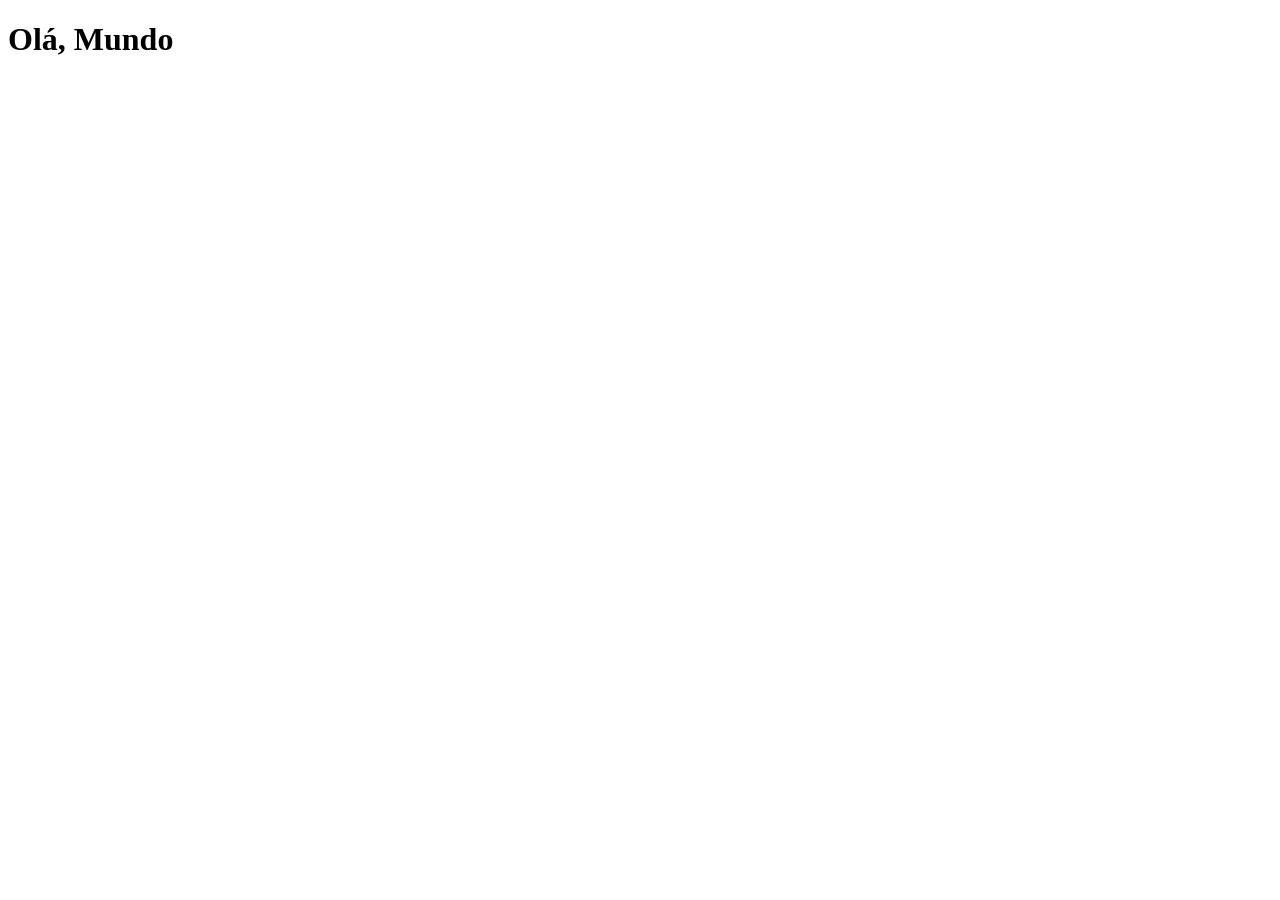
==== index.html @ 92633029 "criado a página principal" ====
<!DOCTYPE html>
<html lang="pt-br">
<head>
    <meta charset="UTF-8">
    <meta name="viewport" content="width=device-width, initial-scale=1.0">
    <title>Projeto Redes Sociais</title>
    <link rel="shortcut icon" href="favicon.ico" type="image/x-icon">
</head>
<body>
    <h1>Olá, Mundo</h1>
</body>
</html>
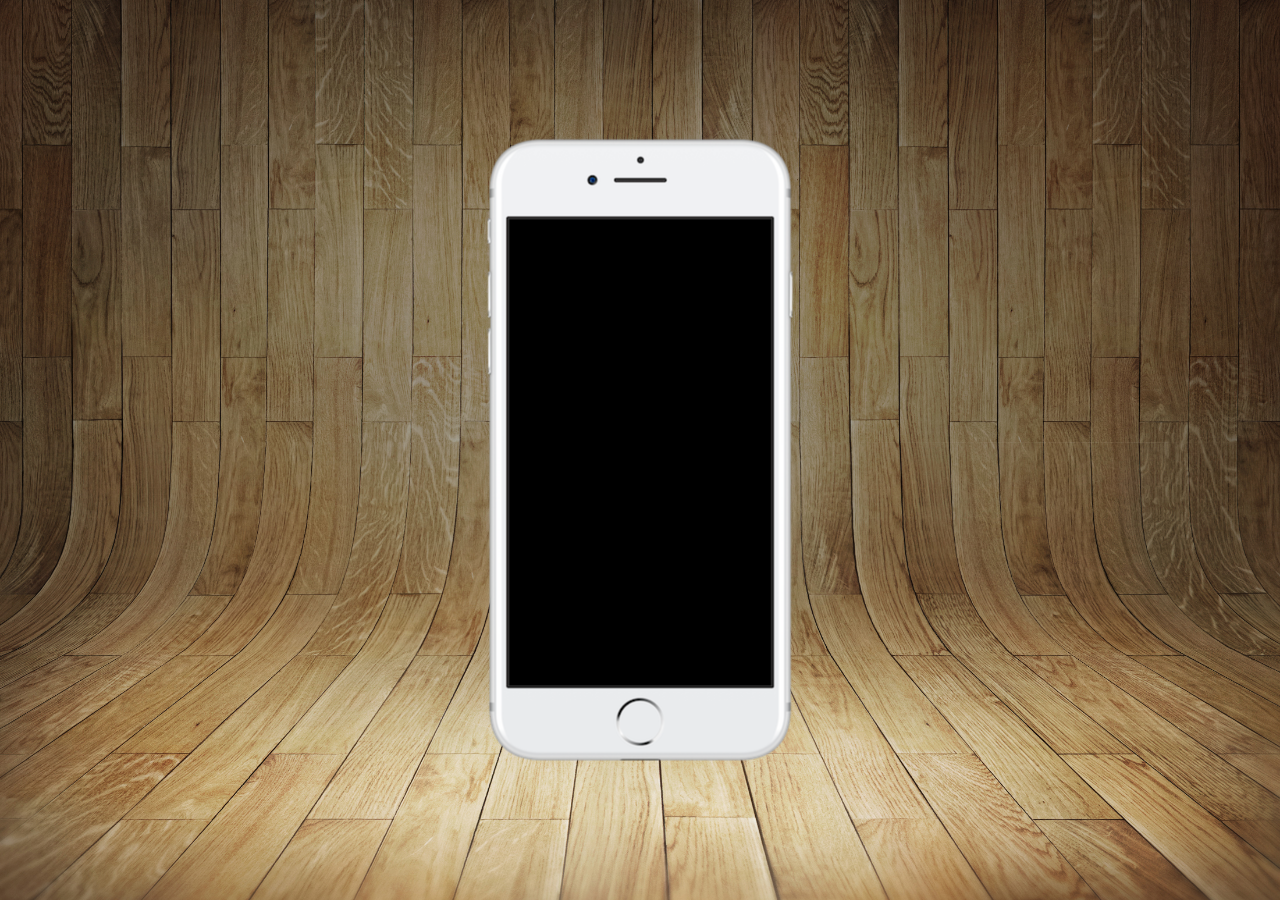
==== commit 05f44d3c: "criando página principal" ====
--- a/index.html
+++ b/index.html
@@ -5,8 +5,16 @@
     <meta name="viewport" content="width=device-width, initial-scale=1.0">
     <title>Projeto Redes Sociais</title>
     <link rel="shortcut icon" href="favicon.ico" type="image/x-icon">
+    <link rel="stylesheet" href="estilos/style.css">
 </head>
 <body>
-    <h1>Olá, Mundo</h1>
+    <main>
+        <section id="telefone">
+
+        </section>
+        <section id="redes-sociais">
+
+        </section>
+    </main>
 </body>
 </html>
--- a/estilos/style.css
+++ b/estilos/style.css
@@ -0,0 +1,35 @@
+@charset "UTF-8";
+
+* {
+    margin: 0px;
+    padding: 0px;
+    font-family: Arial, Helvetica, sans-serif;
+}
+
+html, body {
+    height: 100vh;
+    width: 100vw;
+    background-color: black;
+}
+
+body {
+    background: url('../imagens/fundo-madeira.jpg') no-repeat top center;
+    background-size: cover;
+    background-attachment: fixed;
+}
+
+main {
+    position: relative;
+    height: 100vh;
+}
+
+section#telefone {
+    position: absolute;
+    top: 50%;
+    left: 50%;
+    transform: translate(-50%, -50%);
+
+    height: 627px;
+    width: 311px;
+    background: url('../imagens/frame-iphone.png') no-repeat;
+}
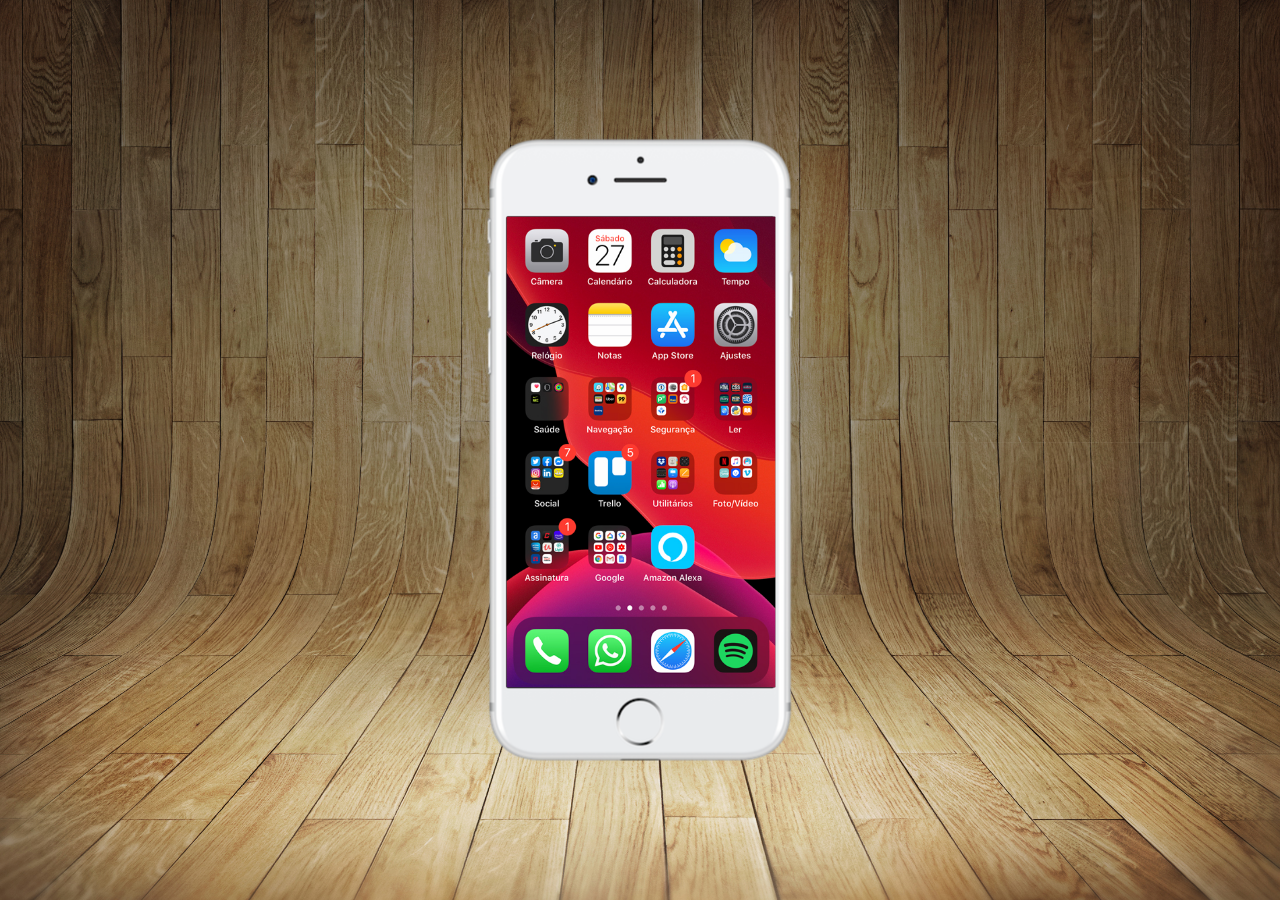
==== commit 2286521a: "criado tela home" ====
--- a/index.html
+++ b/index.html
@@ -10,7 +10,7 @@
 <body>
     <main>
         <section id="telefone">
-
+            <iframe src="home.html" name="tela" id="tela" frameborder="0"></iframe>
         </section>
         <section id="redes-sociais">
 
--- a/estilos/style.css
+++ b/estilos/style.css
@@ -32,4 +32,12 @@
     height: 627px;
     width: 311px;
     background: url('../imagens/frame-iphone.png') no-repeat;
+}
+
+iframe#tela {
+    position: relative;
+    top: 80px;
+    left: 22px;
+    width: 269px;
+    height: 471px;
 }
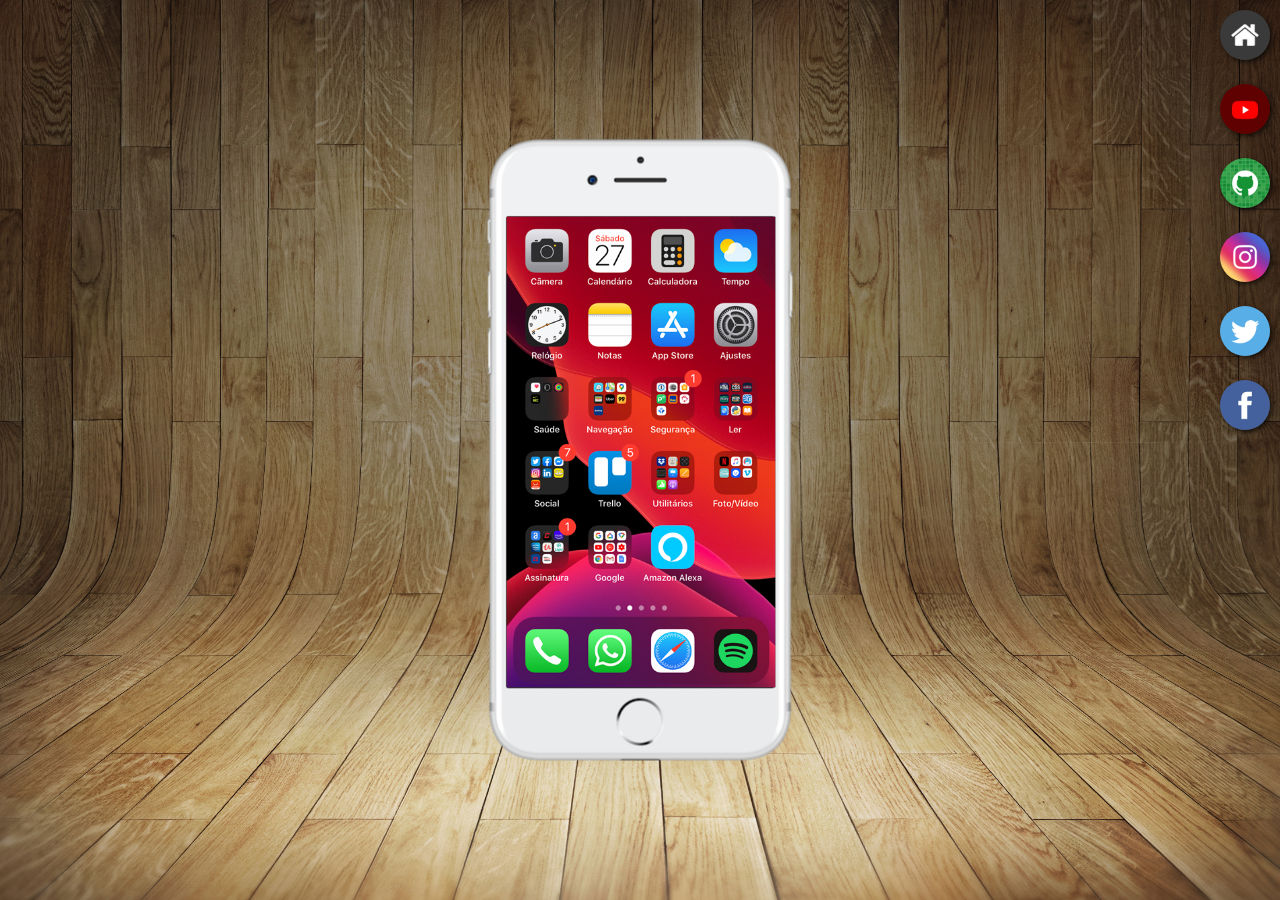
==== commit 6f383be9: "adicionado botões" ====
--- a/index.html
+++ b/index.html
@@ -10,9 +10,22 @@
 <body>
     <main>
         <section id="telefone">
-            <iframe src="home.html" name="tela" id="tela" frameborder="0"></iframe>
+            <iframe src="home.html" name="tela" id="tela" frameborder="0">
+                Seu navegador não é compatível.
+            </iframe>
         </section>
         <section id="redes-sociais">
+            <a href="#" target="tela"><img src="imagens/logo-home.jpg" alt="Home"></a> <br>
+
+            <a href="#" target="tela"><img src="imagens/logo-youtube.jpg" alt="YouTube"></a> <br>
+
+            <a href="#" target="tela"><img src="imagens/logo-github.jpg" alt="GitHub"></a> <br>
+
+            <a href="#" target="tela"><img src="imagens/logo-instagram.jpg" alt="Instagram"></a> <br>
+
+            <a href="#" target="tela"><img src="imagens/logo-twitter.jpg" alt="Twitter"></a> <br>
+
+            <a href="#" target="tela"><img src="imagens/logo-facebook.jpg" alt="Facebook"></a> <br>
 
         </section>
     </main>
--- a/estilos/style.css
+++ b/estilos/style.css
@@ -40,4 +40,23 @@
     left: 22px;
     width: 269px;
     height: 471px;
+}
+
+section#redes-sociais {
+    text-align: right;
+}
+
+section#redes-sociais img {
+    width: 50px;
+    margin: 10px;
+    border-radius: 50%;
+    box-shadow: 2px 2px 5px rgba(0, 0, 0, 0.705);
+    box-sizing: border-box;
+}
+
+section#redes-sociais img:hover {
+    border: 2px solid rgba(255, 255, 255, 0.384);
+    transform: translate(-5px, -5px);
+    box-shadow: 5px 5px 10px rgba(0, 0, 0, 0.705);
+    transition: transform 0.3s;
 }
